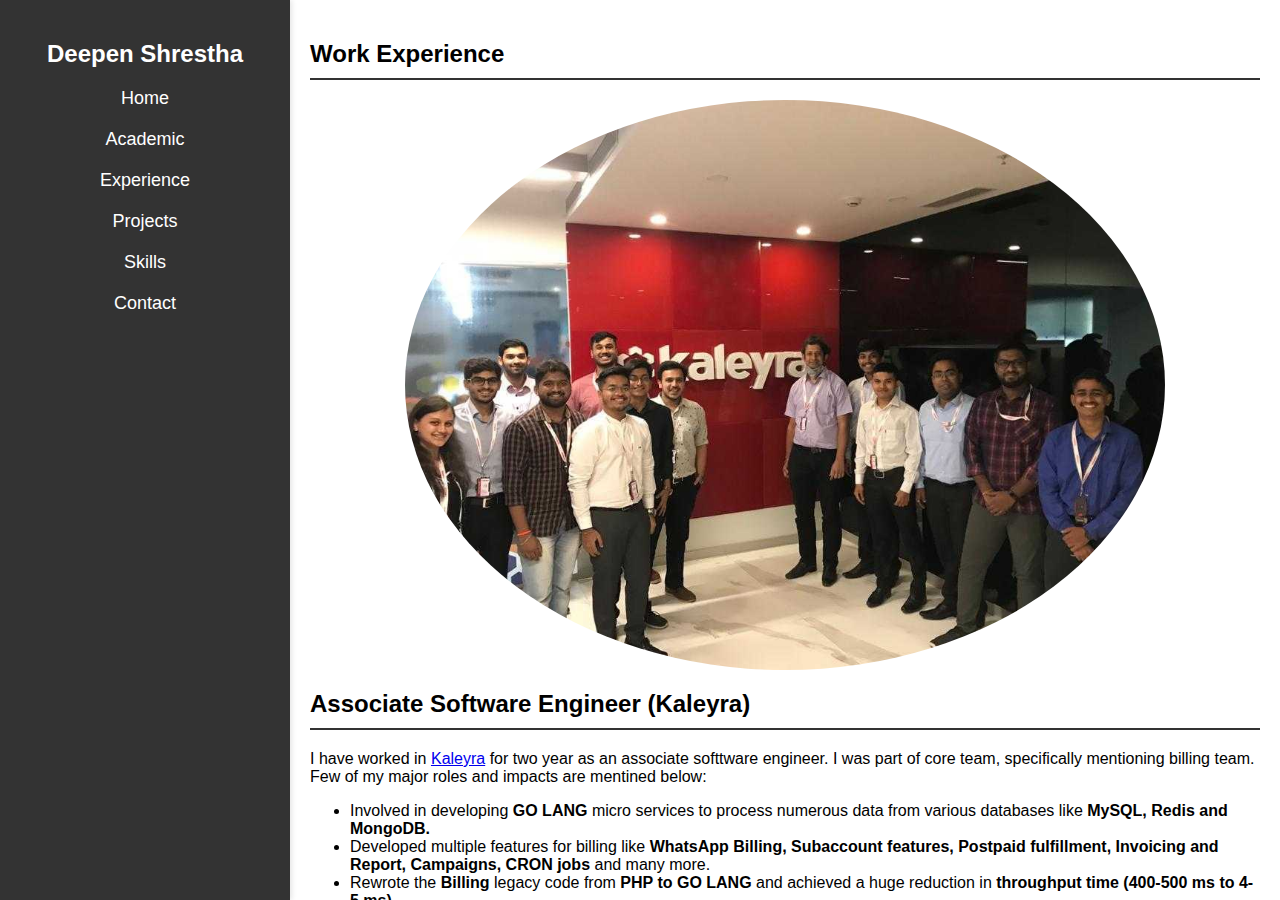
==== experience.html @ e7da5591 "Initial commit for my portfolio" ====
<!DOCTYPE html>
<html lang="en">
<head>
    <meta charset="UTF-8">
    <meta name="viewport" content="width=device-width, initial-scale=1.0">
    <title>Deepen Shrestha | Home</title>
    <link rel="stylesheet" href="style.css">
</head>
<body>
    <div class="sidebar">
        <h2>Deepen Shrestha</h2>
        <nav>
            <ul>
                <li><a href="index.html">Home</a></li>
                <li><a href="academic.html">Academic</a></li>
                <li><a href="experience.html">Experience</a></li>
                <li><a href="projects.html">Projects</a></li>
                <li><a href="skills.html">Skills</a></li>
                <li><a href="contact.html">Contact</a></li>

            </ul>
        </nav>
    </div>
    <div class="content">
        <section id="home">
            <h2>Work Experience</h2>
            <img src="images/new_joineed_pic.jpg" alt="Your Name" class="profile-image">
            <h2>Associate Software Engineer (Kaleyra)</h2>
            <p>
                I have worked in <a href="https://www.kaleyra.com/" rel="noopener noreferrer">Kaleyra</a> 
                for two year as an associate softtware engineer. I was part of core team, specifically mentioning billing team. Few of my major roles and impacts are mentined below: 
            </p>
            <ul>
                <li>Involved in developing <strong>GO LANG</strong> micro services to process numerous data from various databases like <strong>MySQL, Redis
                    and MongoDB.</strong> </li>
                <li>Developed multiple features for billing like <strong>WhatsApp Billing, Subaccount features, Postpaid fulfillment, Invoicing and 
                    Report, Campaigns, CRON jobs</strong>  and many more.</li>
                <li>Rewrote the <strong>Billing</strong> legacy code from <strong>PHP to GO LANG</strong> and achieved a huge reduction in <strong>throughput time (400-500 ms 
                    to 4-5 ms).</strong></li>
                <li>Monitor application performance using <strong>New Relic</strong> and optimize code if application throughput is reduced.</li>
            </ul>
            <p>Please find my official document of employment <a href="https://drive.google.com/file/d/1E8zJf1gaJVyQczLgkK0-nUNfekGY66v0/view" rel="noopener noreferrer">here</a>.</p>
            <hr>
            <h2>Software Engineer Intern (Kaleyra)</h2>
            <p>I worked as Software Engineer Intern for 4 months. Following are the things I got to learn and work upon:</p>
            <ul>
                <li>Developed and deployed various Full Stack projects using <strong>MERN stack</strong>.</li>
                <li>Assisted the operation team on <strong>Distributed Ledger Technology (DLT)</strong> implementation.</li>
            </ul>
            <p>Please find my official document of internship <a href="https://drive.google.com/file/d/1IHX1YgGH_d2ycQaVhaISYFLEunnn3VQM/view" rel="noopener noreferrer">here</a>.</p>
        </section>
    </div>
</body>
</html>
---- style.css ----
body {
    font-family: Arial, sans-serif;
    margin: 0;
    padding: 0;
    display: flex;
    height: 100vh;
    flex-direction: column;
}

.sidebar {
    width: 250px;
    background-color: #333;
    color: white;
    padding: 20px;
    box-shadow: 2px 0 5px rgba(0, 0, 0, 0.1);
    flex-shrink: 0;
}

.sidebar h2 {
    text-align: center;
}

.sidebar nav ul {
    list-style: none;
    padding: 0;
}

.sidebar nav ul li {
    margin: 20px 0;
}

.sidebar nav ul li a {
    color: white;
    text-decoration: none;
    font-size: 18px;
    display: block;
    text-align: center;
    transition: background-color 0.3s;
}

.sidebar nav ul li a:hover {
    background-color: #575757;
    border-radius: 5px;
}

.content {
    flex: 1;
    padding: 20px;
    overflow-y: auto;
}

.content section {
    margin-bottom: 40px;
}

.content h2 {
    border-bottom: 2px solid #333;
    padding-bottom: 10px;
    margin-bottom: 20px;
}

.profile-image {
    max-width: 100%;
    height: 80%;
    width: 80%;
    border-radius: 50%;
    display: block;
    margin: 0 auto 20px auto;
}

.academic-image {
    max-width: 100%;
    height: 100%;
    width: 35%;
    border-radius: 95%;
    display: block;
    margin: 0 auto 20px auto;
}

.contact-container {
    display: flex;
    align-items: flex-start;
    justify-content: space-between;
}
.contact-details {
    flex: 1;
}
.contact-details ul {
    list-style-type: none;
    padding: 0;
}
.contact-details ul li {
    display: flex;
    align-items: center;
    margin: 10px 0;
}
.contact-details ul li i {
    margin-right: 10px;
    font-size: 1.2em;
}

form {
    display: flex;
    flex-direction: column;
}

form label {
    margin-bottom: 5px;
}

form input, form textarea {
    margin-bottom: 10px;
    padding: 10px;
    border: 1px solid #ccc;
    border-radius: 5px;
}

form button {
    padding: 10px;
    border: none;
    border-radius: 5px;
    background-color: #333;
    color: white;
    font-size: 16px;
    cursor: pointer;
    transition: background-color 0.3s;
}

form button:hover {
    background-color: #575757;
}

table {
    border-collapse: collapse;
    width: 100%;
}
th, td {
    border: 1px solid black;
    padding: 8px;
    text-align: left;
}
th {
    background-color: #f2f2f2;
}

h5 {
    border-bottom: 1px solid black;
    display: inline-block;
}

/* Media Queries to make the page responsive*/
@media (min-width: 600px) {
    body {
        flex-direction: row;
    }

    .content {
        flex: 1;
        padding: 20px;
    }
}
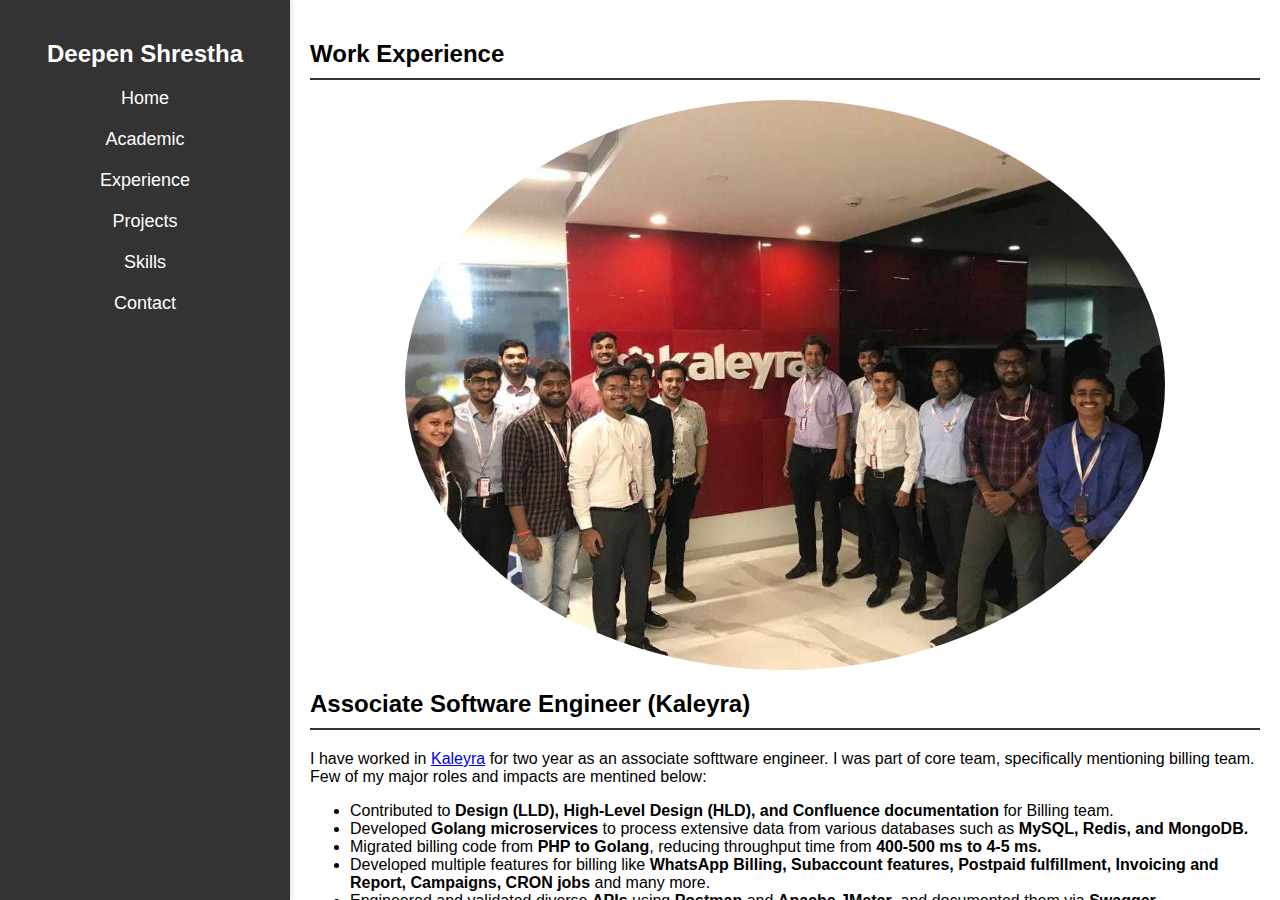
==== commit 32a898e0: "updating work experience" ====
--- a/experience.html
+++ b/experience.html
@@ -31,12 +31,14 @@
                 for two year as an associate softtware engineer. I was part of core team, specifically mentioning billing team. Few of my major roles and impacts are mentined below: 
             </p>
             <ul>
-                <li>Involved in developing <strong>GO LANG</strong> micro services to process numerous data from various databases like <strong>MySQL, Redis
-                    and MongoDB.</strong> </li>
+                <li>Contributed to <strong> Design (LLD), High-Level Design (HLD), and Confluence documentation </strong>for Billing team.</li>
+                <li>Developed <strong>Golang microservices </strong> to process extensive data from various databases such as <strong> MySQL, Redis, and MongoDB.</strong></li>
+                <li>Migrated billing code from <strong>PHP to Golang</strong>, reducing throughput time from <strong>400-500 ms to 4-5 ms.</strong></li>
                 <li>Developed multiple features for billing like <strong>WhatsApp Billing, Subaccount features, Postpaid fulfillment, Invoicing and 
                     Report, Campaigns, CRON jobs</strong>  and many more.</li>
-                <li>Rewrote the <strong>Billing</strong> legacy code from <strong>PHP to GO LANG</strong> and achieved a huge reduction in <strong>throughput time (400-500 ms 
-                    to 4-5 ms).</strong></li>
+                <li>Engineered and validated diverse <strong>APIs</strong> using <strong>Postman</strong> and <strong>Apache JMeter</strong>, and documented them via <strong>Swagger.</strong></li>
+                <li>Optimized code and developed <strong>test cases</strong> to improve quality and coverage.</li>
+                <li>Implemented front-end components for the billing team using <strong>React and Laravel.</strong></li>
                 <li>Monitor application performance using <strong>New Relic</strong> and optimize code if application throughput is reduced.</li>
             </ul>
             <p>Please find my official document of employment <a href="https://drive.google.com/file/d/1E8zJf1gaJVyQczLgkK0-nUNfekGY66v0/view" rel="noopener noreferrer">here</a>.</p>
